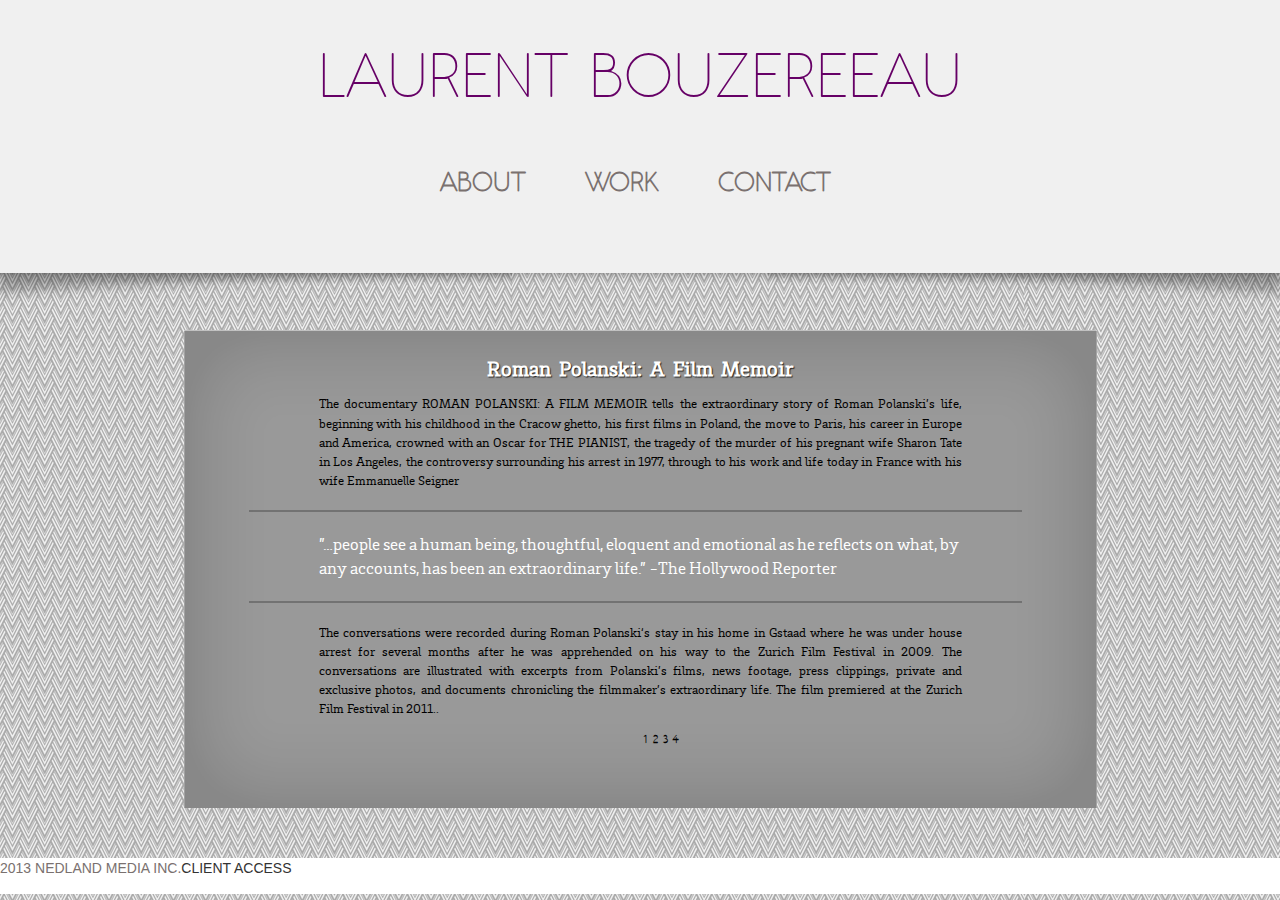
==== books.html @ bbc51efc "Added: files" ====
<!DOCTYPE html>
<!--[if lt IE 7]>      <html class="no-js lt-ie9 lt-ie8 lt-ie7"> <![endif]-->
<!--[if IE 7]>         <html class="no-js lt-ie9 lt-ie8"> <![endif]-->
<!--[if IE 8]>         <html class="no-js lt-ie9"> <![endif]-->
<!--[if gt IE 8]><!--> <html class="no-js"> <!--<![endif]-->
    <head>
        <meta charset="utf-8">
        <meta http-equiv="X-UA-Compatible" content="IE=edge,chrome=1">
        <title></title>
        <meta name="description" content="">
        <meta name="viewport" content="width=device-width">

        <link rel="stylesheet" href="css/bootstrap.min.css">
        <link rel="stylesheet" href="css/bootstrap-theme.min.css">
        <link rel="stylesheet" href="css/main.css">

        <script src="js/vendor/modernizr-2.6.2-respond-1.1.0.min.js"></script>
    </head>
    <body>
      <div id="header">
        <span id="title">Laurent Bouzereeau<span>
        <div id="nav">
          <ul>
            <li><a href"about.html"><span class="navtext">ABOUT</span></a></li>
            <li><a href"#">WORK</a></li>
            <li><a href"#">CONTACT</a></li>
            
          </ul>
        </div>

      </div>
      <div class="header_shadow">
        <div class="header_shadow_left">
        </div>
        <div class="header_shadow_right">
        </div>
      </div>

      <div id="documentary">
        <div id="documentary_container">
          <p class="documentary_title">Roman Polanski: A Film Memoir </p>
          <p class="documentary_text">
            The documentary ROMAN POLANSKI: A FILM MEMOIR tells the extraordinary story of Roman Polanski’s life, beginning with his childhood in the Cracow ghetto, his first films in Poland, the move to Paris, his career in Europe and America, crowned with an Oscar for THE PIANIST, the tragedy of the murder of his pregnant wife Sharon Tate in Los Angeles, the controversy surrounding his arrest in 1977, through to his work and life today in France with his wife Emmanuelle Seigner
          </p>
          <hr/>
          <p class="documentary_quote">
            ”…people see a human being, thoughtful, eloquent and emotional as he reflects on what, by any accounts, has been an extraordinary life.”    -The Hollywood Reporter
          </p>
          <hr/>
          <p class="documentary_text">
          The conversations were recorded during Roman Polanski‘s stay in his home in Gstaad where he was under house arrest for several months after he was apprehended on his way to the Zurich Film Festival in 2009. The conversations are illustrated with excerpts from Polanski’s films, news footage, press clippings, private and exclusive photos, and documents chronicling the filmmaker’s extraordinary life.   The film premiered at the Zurich Film Festival in 2011..
          </p>
          <div id="documentary_paginator">
                        
              <ul>
                <li><span class="paginator">1</span></li>
                <li><span class="paginator">2</span></li>
                <li><span class="paginator">3</span></li>
                <li><span class="paginator">4</span></li>
              </ul>
            
          </div>
        </div>
        
      </div>

      


      <div id="footer">
        <span  id="trade">2013 NEDLAND MEDIA INC.</span>
        <span id="footermessage">CLIENT ACCESS</span>
      </div>
    







    <script src="//ajax.googleapis.com/ajax/libs/jquery/1.10.1/jquery.min.js"></script>
        <script>window.jQuery || document.write('<script src="js/vendor/jquery-1.10.1.min.js"><\/script>')</script>

        <script src="js/vendor/bootstrap.min.js"></script>

        <script src="js/main.js"></script>

        <script>
            var _gaq=[['_setAccount','UA-XXXXX-X'],['_trackPageview']];
            (function(d,t){var g=d.createElement(t),s=d.getElementsByTagName(t)[0];
            g.src='//www.google-analytics.com/ga.js';
            s.parentNode.insertBefore(g,s)}(document,'script'));
        </script>
    </body>
</html>
---- css/main.css ----
/* ==========================================================================
   Author's custom styles
   ========================================================================== */


@font-face
{
    font-family: title;
    src: url('../fonts/register-sans-btn-lt.ttf');
} 

@font-face
{
    font-family: brixslab-regular ;
    src: url('../fonts/brixslab-regular.ttf');
}




body
{
	background-color: #c0c0c0;
    background-image:url('../img/background.png'); 
    background-repeat:repeat;
}



/* 1024 */

    #header
    {
    	background-attachment: fixed;
        background-position: center center;
        background-size: cover;
        color: #FFFFFF;
        cursor: default;
        padding: 2.5em 0 2em;
        width: 100%;   
        text-align: center;
        background-color:#f0f0f0;
        height: 273px;

    }

    #header li
    {
        font-weight: bold;
    }


    .header_shadow
    {
        height: 31px;
        width: 100%;
        background-image: url('../img/shadow_center.png');
        
        background-repeat: repeat-x;
        
    }


    .header_shadow_left
    {
        background-image: url('../img/shadow_left.png');
        background-origin:content-box;
        background-size:100% 100%;   
        float: left; 
        height: 31px;
        width: 512px;
    }


    .header_shadow_right
    {
        background-image: url('../img/shadow_right.png');
        background-origin:content-box;
        background-size:100% 100%;   
        float: right; 
        height: 31px;
        width: 512px;
    }




    #title
    {	
    	color: #660066;
    	text-align: center;
    	font-size: 47pt;
        font-family: title;
        text-transform: uppercase;  
    
    }

    #nav{
    	left: 0;
        overflow: hidden;
        padding: 1.5em 0;
        text-align: center;
        top: 0;
        width: 100%;
        z-index: 1;
        font-size: 20pt;
        color: #7a716f;

    }
    #nav a
    {
    	color: #7a716f;
       
    }

    #nav a:hover
    {
    	color: #660066;
        text-decoration: none;
         
    } 

    #nav > li
    {
        width: 113px;
    }


    #nav > ul > li{

       
        display: inline-block;
        list-style-type:none;
        margin-right: 50px;
    }


    #nav >  ul > li:hover
    {
        
    }

    /* Content */

    #content
    {
        background-image: url('../img/bioback.png');
        background-repeat: repeat-x;
        background-position: center;
        background-origin:content-box;
        background-size:100% 100%;
        width: 913px;
        height: 800px;
        background-color: #999999;
        margin: 0 auto;
        margin-top: 30px;
    }


    #slideshow
    {
        width: 913px;
        height: 327px;
        background-color:#202020;
        margin: 0 auto;
        margin-top: 26px;
    }

    #slideshow_left
    {
        float: left;
        margin-top: 140px;

    }

    #slideimage 
    {
        margin: 0 auto;
        width: 826px;
        float: left;
        margin-top: 12px;

    }


    #slideshow_right
    {
        float: right;
        margin-top: 140px;

    }


    #slideshow li
    {
        display: inline;
        list-style: none;
        margin-left: 30px;
    }


    /* Bioexcerpt */
    #bioexcerpt
    {
        width: 913px;
        height: 269px;
        background-color: #919191;
        margin: 0 auto;
        margin-top: 26px;
        font-family: brixslab-regular;

        background-image: url('../img/bioexcerpt.png');
        background-repeat: repeat-x;
        background-position: center;
        background-origin:content-box;
        background-size:100% 100%;

    }




    #bioexcerpt_img 
    {
        float: left;
    }

    #bioexcerpt_img > img
    {
        height:164px;
        width:122px; 
        margin-left: 49px; margin-top: 49px;   
    }

    #biotextauthor
    {
        margin-top: 33px; margin-left: 36px;
        float: left;
        width: 290px;
    }

    .biotextauthor_title
    {
        text-shadow: 0px 1px 1px rgba(0, 0, 0, 0.75);
        color: white;
        font-size: 18pt;
    }

    .biotextauthor_info
    {
        color: black;
        font-size: 11pt;
        width: 381px;
    }

    .biotextauthor_readmore
    {
        color: #660066; 
    }



    #biopost
    {
        margin-right: 20px; 
        height: 181px; 
        width: 261px; 
        margin-top: 41px; 
        margin-left: 14px;
        float: right;
    }

    .biopost_title 
    {
        color : #520152;
        font-size: 18pt;
    }

    .biopost_text
    {
        color : #520152;
        font-size: 11pt;
        line-height: 25pt;

    }


    #trade 
    {
        float: left;
    }

    #quote
    {

        float: left;
    }


    

    #biotext
    {
        width: 600px;
        float: left;
        clear: left;
        padding-left: 20px;
        padding-right: 20px;
        padding-top: 20px;
        font-family: brixslab-regular;
        padding-left: 52px;
        text-align: justify;
    }

    #biotext > span 
    {
        color: white;
        font-weight: bold;
        text-shadow: 0px 1px 1px rgba(0, 0, 0, 0.75);
        font-size: 14pt;

    }

    #photo img
    {
        
        margin-top: 48px;
        width: 234px;


    }


    #awards 
    {
        margin-top: 46px;
        padding-left: 632px; 
        padding-right: 30px;
        font-family: Aleo-Regular;


        
    }

    #awards > span
    {
        color: white;
        font-weight: bold;
        text-shadow: 0px 1px 1px rgba(0, 0, 0, 0.75);
        font-size: 14pt;

    }




    #quotewidget
    {

        background-image: url('../img/awards.png');
        background-repeat: repeat-x;
        background-position: center;
        background-origin: content-box;
        background-size:100% 100%;
        font-family:  brixslab-regular;
        width: 913px;
        height: 147px;
        background-color:#202020;
        margin: 0 auto;
        margin-top: 26px;
    }

    #author_quote
    {

        float: left;
        width: 170px;
        margin-left: 100px; margin-top: 56px;
    }

    #quote
    {
         margin-top: 43px; 
         margin-left: 35px;
         font-size: 15pt;
    }

    /* Documentary */

    #documentary
    {
        width: 913px;
        height: 478px;
        background: #979797;        
        margin: 26px auto 0 auto;

        background-image: url('../img/documentaryfeatures.png');
        background-repeat: repeat-x;
        background-position: center;
        background-origin: content-box;
        background-size:100% 100%;

    }

    #documentary_container
    {
        width: 100%;
        height: 100%;
        padding-left: 135px; 
        padding-right: 135px;
        padding-top: 24px;
        font-family: brixslab-regular;
    }

    #documentary_container hr
    {
       margin-left: -70px;
       width:120%;
       border: 0.5px solid rgba(0,0,0,0.25);
       
    }

    .documentary_title
    {
        font-size: 16pt;
        font-weight: bold;
        color: white;
        text-shadow: 1px 1px 1px rgba(0, 0, 0, 0.75);
        text-align: center;
        word-spacing: .2em;

    }

    .documentary_quote
    {
        font-size: 13pt;
        color: white;
        font-weight: lighter;
    }

    .documentary_text
    {
        font-size: 10pt;
        text-align: justify;
        color: black;

    }


    #documentary_paginator > ul
    {   
        
        text-align: center;
    }   

    #documentary_paginator > ul > li
    {

        display: inline-block;
        list-style-type:none;

    }




    .paginator
    {
        font-family: title;
        font-size: 8pt;
        font-weight: bold;
        display: block;
        color: black;

    }


    .paginator:hover
    {
        font-family: title;
        font-weight: bold;
        display: block;
        width: 15px;
        height: 14px;
        background: #3e3e3e;
        font-family: title;
        font-size: 8pt;
        color: white;
        text-align: center;

    }
    
    #documentary_paginator > div:hover
    {
        display: inline;
        list-style: none;
        width: 15px;
        height: 14px;
        background: black;
        color: white;
    }


    
    

    /*End Documentary */


    /* Footer */


    #footer
    {
        margin-top: 50px;
        width: 100%;
        height: 36px;
        background: white;
        
    }

    #trade
    {
        text-align: left;
        color: #7a716f;
    }

    #trade
    {
        text-align: right;
        color: #7a716f;
    }

/* end 1024 */
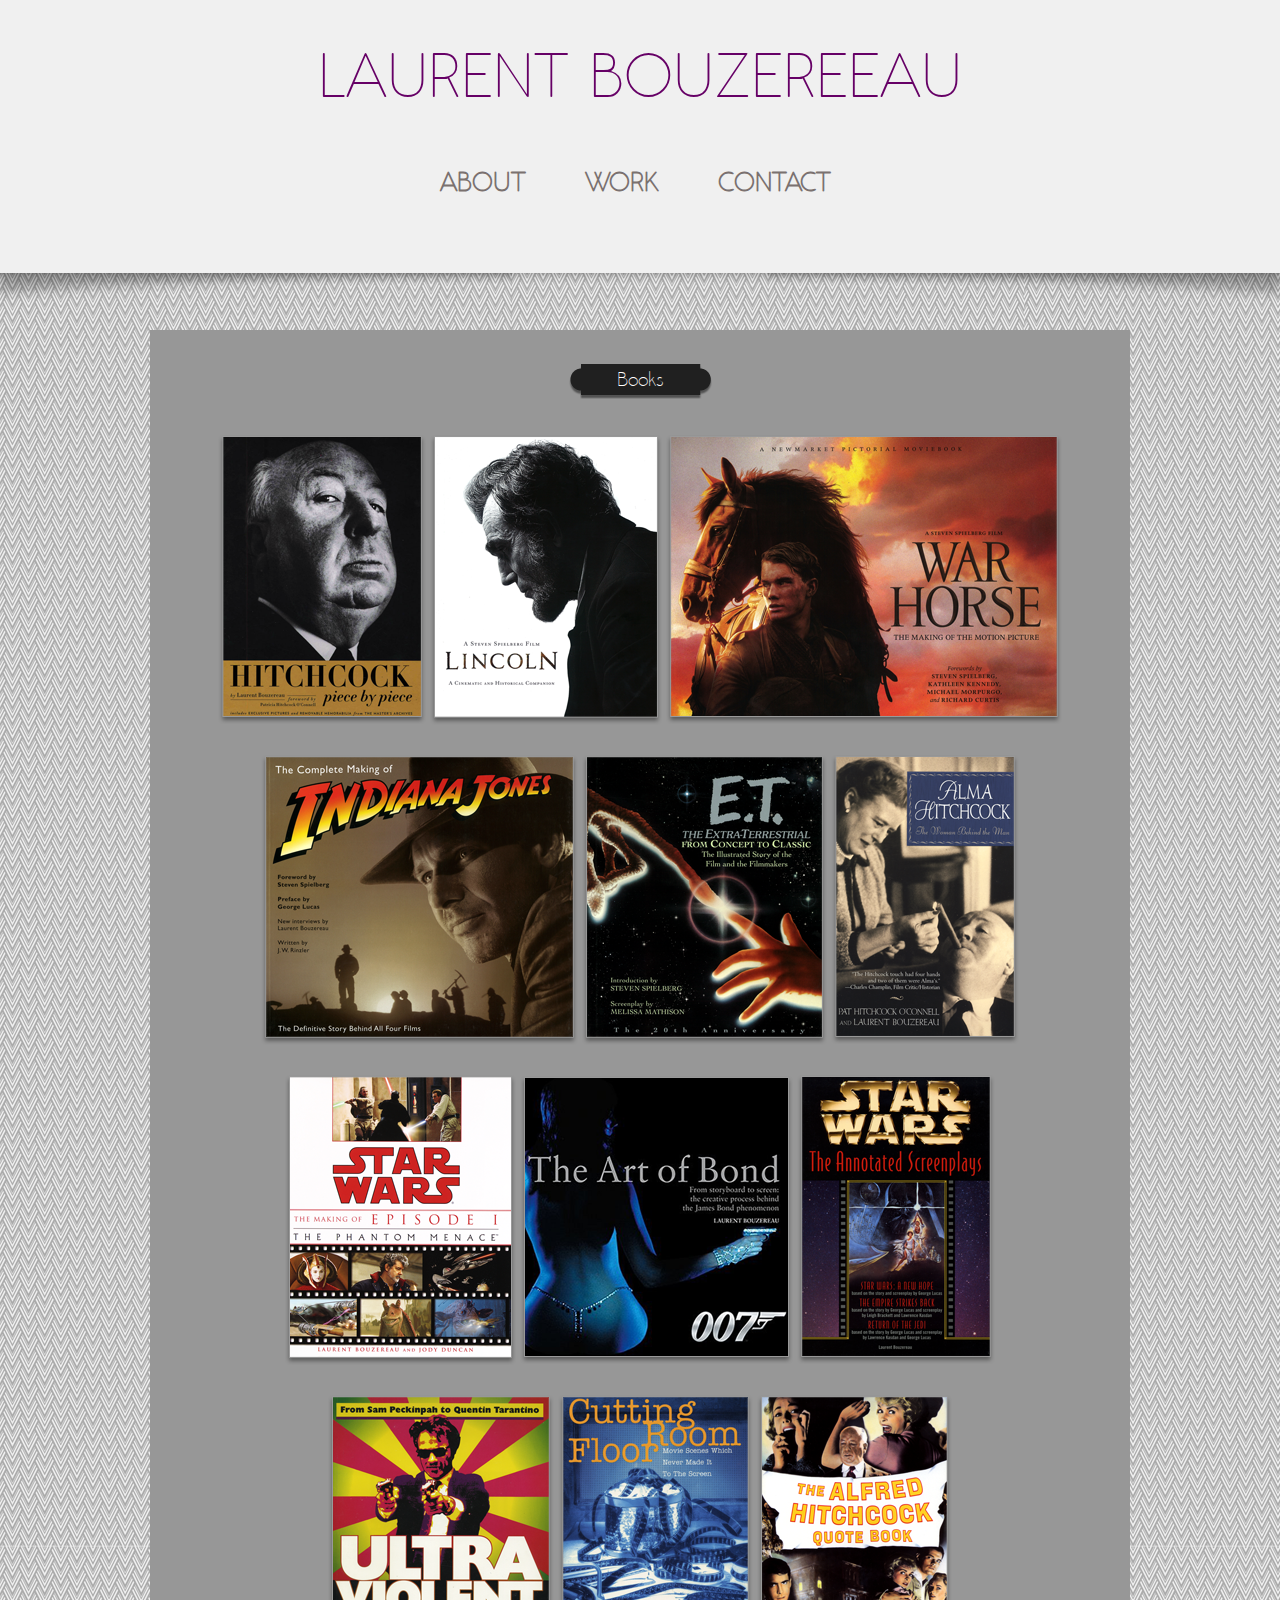
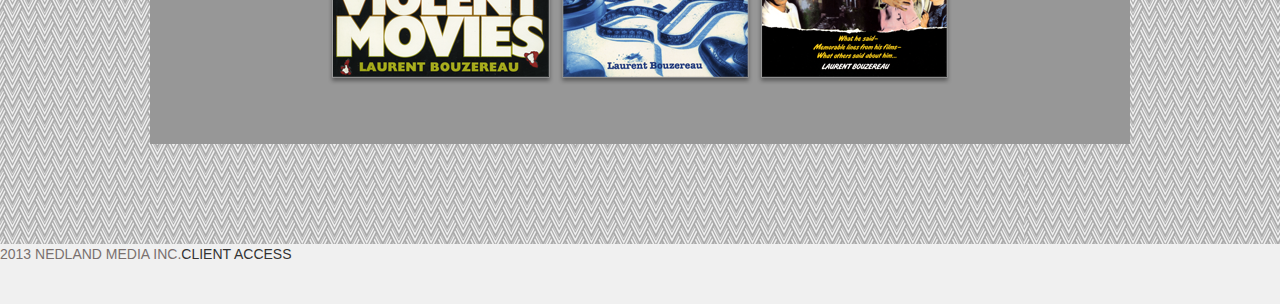
==== commit 3fb7c17e: "Changes to responsive" ====
--- a/books.html
+++ b/books.html
@@ -36,35 +36,105 @@
         </div>
       </div>
 
-      <div id="documentary">
-        <div id="documentary_container">
-          <p class="documentary_title">Roman Polanski: A Film Memoir </p>
-          <p class="documentary_text">
-            The documentary ROMAN POLANSKI: A FILM MEMOIR tells the extraordinary story of Roman Polanski’s life, beginning with his childhood in the Cracow ghetto, his first films in Poland, the move to Paris, his career in Europe and America, crowned with an Oscar for THE PIANIST, the tragedy of the murder of his pregnant wife Sharon Tate in Los Angeles, the controversy surrounding his arrest in 1977, through to his work and life today in France with his wife Emmanuelle Seigner
-          </p>
-          <hr/>
-          <p class="documentary_quote">
-            ”…people see a human being, thoughtful, eloquent and emotional as he reflects on what, by any accounts, has been an extraordinary life.”    -The Hollywood Reporter
-          </p>
-          <hr/>
-          <p class="documentary_text">
-          The conversations were recorded during Roman Polanski‘s stay in his home in Gstaad where he was under house arrest for several months after he was apprehended on his way to the Zurich Film Festival in 2009. The conversations are illustrated with excerpts from Polanski’s films, news footage, press clippings, private and exclusive photos, and documents chronicling the filmmaker’s extraordinary life.   The film premiered at the Zurich Film Festival in 2011..
-          </p>
-          <div id="documentary_paginator">
-                        
-              <ul>
-                <li><span class="paginator">1</span></li>
-                <li><span class="paginator">2</span></li>
-                <li><span class="paginator">3</span></li>
-                <li><span class="paginator">4</span></li>
-              </ul>
-            
-          </div>
+
+      <div id="books">
+        <div id="books_title">
+            <span>Books</span>
         </div>
-        
+        <div id="books_container">
+            <ul>
+              <li>
+                <div class="movie">
+                  <img src="img/books/row_a1.png" />
+                  <span class="span_hover">STEVEN SPIELBERG'S<br/>WAR HORSE <br/><br/>Contributor<br/><br/>Newmarket Press(2011)</span>
+                </div>
+              </li>
+              <li>
+                <div class="movie">
+                  <img src="img/books/row_a2.png" />
+                  <span class="span_hover">STEVEN SPIELBERG'S<br/>WAR HORSE <br/><br/>Contributor<br/><br/>Newmarket Press(2011)</span>
+                </div>
+              </li>
+              <li>
+                <div class="movie">
+                  <img src="img/books/row_a3.png" />
+                  <span class="span_hover">STEVEN SPIELBERG'S<br/>WAR HORSE <br/><br/>Contributor<br/><br/>Newmarket Press(2011)</span>
+                </div>
+              </li>
+            </ul>
+
+
+            <ul>
+              <li>
+                <div class="movie">
+                  <img src="img/books/row_b1.png" />
+                  <span class="span_hover">STEVEN SPIELBERG'S<br/>WAR HORSE <br/><br/>Contributor<br/><br/>Newmarket Press(2011)</span>
+                </div>
+              </li>
+              <li>
+                <div class="movie">
+                  <img src="img/books/row_b2.png" />
+                  <span class="span_hover">STEVEN SPIELBERG'S<br/>WAR HORSE <br/><br/>Contributor<br/><br/>Newmarket Press(2011)</span>
+                </div>
+              </li>
+              <li>
+                <div class="movie">
+                  <img src="img/books/row_b3.png" />
+                  <span class="span_hover">STEVEN SPIELBERG'S<br/>WAR HORSE <br/><br/>Contributor<br/><br/>Newmarket Press(2011)</span>
+                </div>
+              </li>
+            </ul>
+
+
+            <ul>
+              <li>
+                <div class="movie">
+                  <img src="img/books/row_c1.png" />
+                  <span class="span_hover">STEVEN SPIELBERG'S<br/>WAR HORSE <br/><br/>Contributor<br/><br/>Newmarket Press(2011)</span>
+                </div>
+              </li>
+              <li>
+                <div class="movie">
+                  <img src="img/books/row_c2.png" />
+                  <span class="span_hover">STEVEN SPIELBERG'S<br/>WAR HORSE <br/><br/>Contributor<br/><br/>Newmarket Press(2011)</span>
+                </div>
+              </li>
+              <li>
+                <div class="movie">
+                  <img src="img/books/row_c3.png" />
+                  <span class="span_hover">STEVEN SPIELBERG'S<br/>WAR HORSE <br/><br/>Contributor<br/><br/>Newmarket Press(2011)</span>
+                </div>
+              </li>
+            </ul>
+
+
+             <ul>
+              <li>
+                <div class="movie">
+                  <img src="img/books/row_d1.png" />
+                  <span class="span_hover">STEVEN SPIELBERG'S<br/>WAR HORSE <br/><br/>Contributor<br/><br/>Newmarket Press(2011)</span>
+                </div>
+              </li>
+              <li>
+                <div class="movie">
+                  <img src="img/books/row_d2.png" />
+                  <span class="span_hover">STEVEN SPIELBERG'S<br/>WAR HORSE <br/><br/>Contributor<br/><br/>Newmarket Press(2011)</span>
+                </div>
+              </li>
+              <li>
+                <div class="movie">
+                  <img src="img/books/row_d3.png" />
+                  <span class="span_hover">STEVEN SPIELBERG'S<br/>WAR HORSE <br/><br/>Contributor<br/><br/>Newmarket Press(2011)</span>
+                </div>
+              </li>
+            </ul>
+          
+
+        </div>
+     
+
       </div>
 
-      
 
 
       <div id="footer">
@@ -72,12 +142,6 @@
         <span id="footermessage">CLIENT ACCESS</span>
       </div>
     
-
-
-
-
-
-
 
     <script src="//ajax.googleapis.com/ajax/libs/jquery/1.10.1/jquery.min.js"></script>
         <script>window.jQuery || document.write('<script src="js/vendor/jquery-1.10.1.min.js"><\/script>')</script>
--- a/css/main.css
+++ b/css/main.css
@@ -7,7 +7,7 @@
 
 @font-face
 {
-    font-family: title;
+    font-family: registersans;
     src: url('../fonts/register-sans-btn-lt.ttf');
 } 
 
@@ -92,7 +92,7 @@
     	color: #660066;
     	text-align: center;
     	font-size: 47pt;
-        font-family: title;
+        font-family: registersans;
         text-transform: uppercase;  
     
     }
@@ -468,7 +468,7 @@
 
     .paginator
     {
-        font-family: title;
+        font-family: registersans;
         font-size: 8pt;
         font-weight: bold;
         display: block;
@@ -479,13 +479,13 @@
 
     .paginator:hover
     {
-        font-family: title;
+        font-family: registersans;
         font-weight: bold;
         display: block;
         width: 15px;
         height: 14px;
         background: #3e3e3e;
-        font-family: title;
+        font-family: registersans;
         font-size: 8pt;
         color: white;
         text-align: center;
@@ -502,11 +502,96 @@
         color: white;
     }
 
-
     
+
+    /*End Documentary */
+
+
+    /* Books */
+
+    #books
+    {
+        width: 980px;
+        height: auto;
+        background: #979797;        
+        margin: 26px auto 29px auto;
+        padding-bottom: 29px;
+        padding-top: 29px;
+    }
+
+    #books_title > span
+
+    {
+        font-family: registersans;
+        font-size: 15pt;
+        background: url('../img/books.png');
+        background-repeat: no-repeat;
+        background-position: center;
+        padding-top:7px;
+        padding-bottom: 10px;
+        width: 143;
+        height: 45;
+        color: white;
+        display: block;
+        text-align: center;
+        margin-bottom: 30px;
+    }
+
     
 
-    /*End Documentary */
+
+
+    #books_container
+    {
+        text-align: center;   
+    }
+
+    #books_container  li 
+    {
+        display: inline-block;
+
+    }
+
+    #books_container  ul
+    {
+        margin-bottom: 30px;
+        padding-left: 0px;
+    }
+
+
+.movie {
+    position: relative;
+    display: inline-block;
+}
+
+.span_hover {
+    color: white;
+    bottom: 7px;
+    display: none;
+    height: 97%;
+    left: 5px;
+    position: absolute;
+    font-family: brixslab-regular;
+    font-size: 12pt;
+    padding-top: 70px;
+    right: -9px;
+    width: 97%;
+    background-color: rgba(0,0,0,0.6);
+    
+}
+
+.movie:hover img {
+    opacity:0.8;
+    
+}
+
+.movie:hover .span_hover {
+    display: block;
+}
+
+
+
+    /* ENd Books */
 
 
     /* Footer */
@@ -514,10 +599,15 @@
 
     #footer
     {
-        margin-top: 50px;
-        width: 100%;
-        height: 36px;
-        background: white;
+       
+
+
+       position: relative; 
+       margin-top: 100px; 
+       clear: both;
+       background: #F0F0F0;
+       height: 60px;
+       width: 100%;
         
     }
 
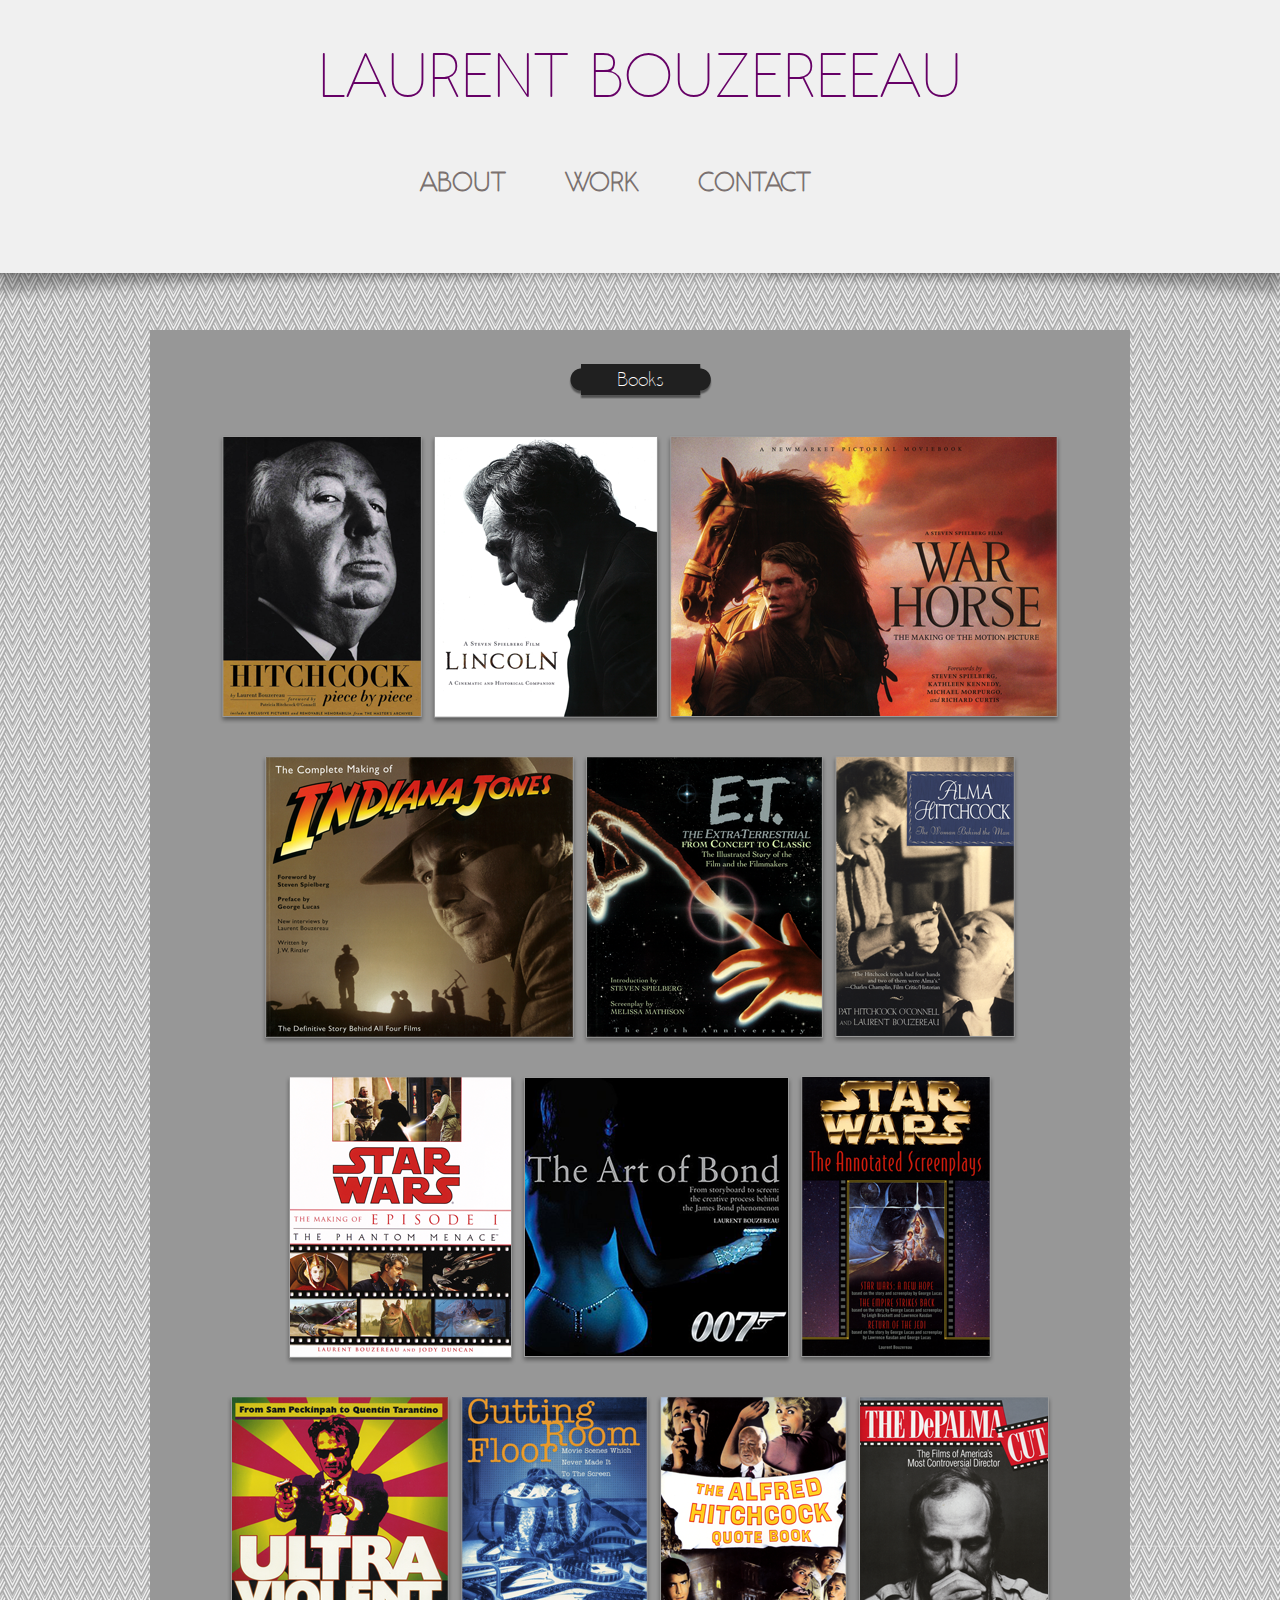
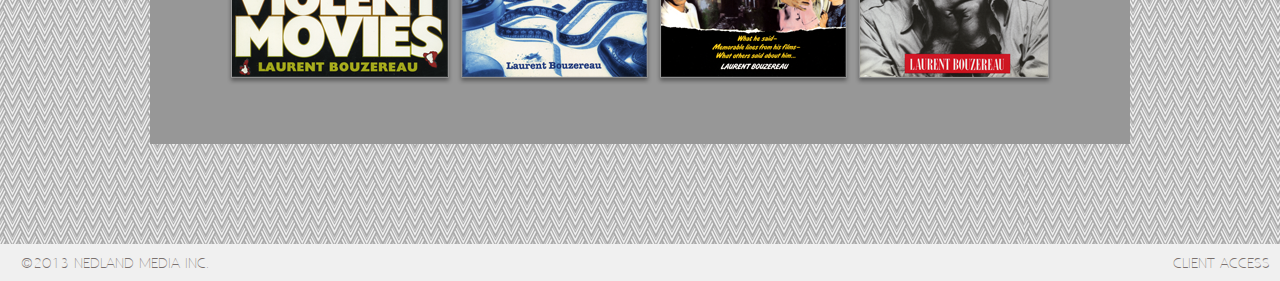
==== commit ea31744c: "Added: Last pages 1024" ====
--- a/books.html
+++ b/books.html
@@ -127,6 +127,12 @@
                   <span class="span_hover">STEVEN SPIELBERG'S<br/>WAR HORSE <br/><br/>Contributor<br/><br/>Newmarket Press(2011)</span>
                 </div>
               </li>
+              <li>
+                <div class="movie">
+                  <img src="img/books/row_d4.png" />
+                  <span class="span_hover">STEVEN SPIELBERG'S<br/>WAR HORSE <br/><br/>Contributor<br/><br/>Newmarket Press(2011)</span>
+                </div>
+              </li>
             </ul>
           
 
@@ -138,7 +144,7 @@
 
 
       <div id="footer">
-        <span  id="trade">2013 NEDLAND MEDIA INC.</span>
+        <span  id="trade">&copy;2013 NEDLAND MEDIA INC.</span>
         <span id="footermessage">CLIENT ACCESS</span>
       </div>
     
--- a/css/main.css
+++ b/css/main.css
@@ -46,44 +46,88 @@
 
     }
 
+    .header_submenu
+    {
+
+        background-image: url("../img/sub_menu.png");
+        background-repeat: no-repeat;
+        background-size: contain;
+        padding: 6px;
+        text-align: center;
+        width: 855px;
+        height: 42px;
+        display: none;
+        position: absolute;
+        
+    }
+
+    .header_submenu > li
+    {
+
+        font-size: 9pt;
+        padding-left: 20px;
+        font-weight: bold;
+        text-transform: uppercase;
+        padding-top: 2px;
+    }
+
+    .header_submenu > li:hover
+    {
+        
+        color: #660094;
+    }
+
+
+
+    .header_submenu li
+    {
+        display: inline-block;
+    }
+
     #header li
     {
         font-weight: bold;
     }
 
-
-    .header_shadow
-    {
-        height: 31px;
-        width: 100%;
-        background-image: url('../img/shadow_center.png');
-        
-        background-repeat: repeat-x;
-        
-    }
-
-
-    .header_shadow_left
-    {
-        background-image: url('../img/shadow_left.png');
-        background-origin:content-box;
-        background-size:100% 100%;   
-        float: left; 
-        height: 31px;
-        width: 512px;
-    }
-
-
-    .header_shadow_right
-    {
-        background-image: url('../img/shadow_right.png');
-        background-origin:content-box;
-        background-size:100% 100%;   
-        float: right; 
-        height: 31px;
-        width: 512px;
-    }
-
+        .header_shadow
+        {
+            height: 31px;
+            width: 100%;
+        }
+
+   
+        .header_shadow
+        {
+            height: 31px;
+            width: 100%;
+            background-image: url('../img/shadow_center.png');
+            
+            background-repeat: repeat-x;
+            
+        }
+
+
+        .header_shadow_left
+        {
+            background-image: url('../img/shadow_left.png');
+            background-origin:content-box;
+            background-size:100% 100%;   
+            float: left; 
+            height: 31px;
+            width: 512px;
+        }
+
+
+        .header_shadow_right
+        {
+            background-image: url('../img/shadow_right.png');
+            background-origin:content-box;
+            background-size:100% 100%;   
+            float: right; 
+            height: 31px;
+            width: 512px;
+        }
+   
 
 
 
@@ -122,10 +166,19 @@
          
     } 
 
+    #nav ul
+    {
+        margin-left: auto;
+        margin-right: auto;
+        padding-left: 0px;
+    }
+
     #nav > li
     {
         width: 113px;
     }
+
+
 
 
     #nav > ul > li{
@@ -559,55 +612,359 @@
     }
 
 
-.movie {
-    position: relative;
-    display: inline-block;
-}
-
-.span_hover {
-    color: white;
-    bottom: 7px;
-    display: none;
-    height: 97%;
-    left: 5px;
-    position: absolute;
-    font-family: brixslab-regular;
-    font-size: 12pt;
-    padding-top: 70px;
-    right: -9px;
-    width: 97%;
-    background-color: rgba(0,0,0,0.6);
+    .movie {
+        position: relative;
+        display: inline-block;
+    }
+
+    .span_hover {
+        color: white;
+        bottom: 7px;
+        display: none;
+        height: 97%;
+        left: 5px;
+        position: absolute;
+        font-family: brixslab-regular;
+        font-size: 12pt;
+        padding-top: 70px;
+        right: -9px;
+        width: 97%;
+        background-color: rgba(0,0,0,0.6);
+        
+    }
+
+    .movie:hover img {
+        opacity:0.8;
+        
+    }
+
+    .movie:hover .span_hover {
+        display: block;
+    }
+
+    /* ENd Books */
+
     
-}
-
-.movie:hover img {
-    opacity:0.8;
+
+    /* Misc */
+
+    #misc
+    {
+        background: url('../img/misc/background.png');
+
+        background-repeat: no-repeat;
+        width: 915px;
+        height: 612px;
+        margin: 0 auto;
+    }
+
+    .misc_documentaries
+    {
+        font-family: brixslab-regular;
+        float: left;
+        width: 65%;
+        padding-left: 37px;
+        padding-top: 40px;
+    }
+
+    .misc_documentaries > span
+    {
+        color: white;
+        font-size: 18pt;
+        text-shadow: 0px 1px 1px rgba(0, 0, 0, 0.75);
+
+    }
+
+    .misc_documentaries p
+    {
+        text-align: justify;
+        font-weight: bold;
+    }
+
+
+    .misc_documentaries_right_top
+    {
+        font-family: brixslab-regular;
+        float: right;
+        width: 35%;
+        padding-top: 45px;
+        padding-left: 25px;
+        padding-right: 30px;
+    }
+
+    .misc_documentaries_right_top > span
+    {
+        color: white;
+        font-size: 14pt;
+        text-shadow: 0px 1px 1px rgba(0, 0, 0, 0.75);
+    }
+
+    .misc_documentaries_right_top p
+    {
+        font-weight: bold;
+        font-size: 9pt;
+    }
+
+
+    .misc_documentaries_right_bottom
+    {
+        font-family: brixslab-regular;
+        float: right;
+        width: 35%;
+        padding-top: 45px;
+        padding-left: 25px;
+        padding-right: 30px;
+    }
+
+    .misc_documentaries_right_bottom > span
+    {
+        text-shadow: 0px 1px 1px rgba(0, 0, 0, 0.75);
+        color: white;
+        font-size: 14pt;
+    }
+
+    .misc_documentaries_right_bottom p
+    {
+        font-weight: bold;
+        font-size: 9pt;
+    }
+
+
+
+    /* End Misc */
+
+
+    /* Behind */
+
+    #behind 
+    {
+        background: url('../img/behind/background.png');
+        background-repeat: no-repeat;
+        width: 915px;
+        height: 541px; 
+        margin: 0 auto;
+        margin-top: 30px;
+    }
+
+    #behind hr
+    {
+        border: 1px solid #3e3e3e;
+        width: 80%;
+        padding-left: 30px;
+        padding-right: 40px;
+
+    }
+
+
+    .behindthescenes 
+    {
+         font-family: brixslab-regular;
+         padding-top: 30px;
+    }
+
+
+    .behindthescenes_title 
+    {
+        font-size: 16pt;
+        color: white;
+        text-align: center;
+        text-shadow: 0px 1px 1px rgba(0, 0, 0, 0.75);
+
+    }
+
+    .behindthescenes_text
+    {
+        text-align: justify;
+        font-weight: bold;
+        font-size: 10pt;
+        padding-left: 150px;
+        padding-right: 150px;
+
+
+
+    }
+
+    .behind_text
+    {
+        width: 100%;
+        text-align: left;
+        font-weight: bold;
+        font-family: brixslab-regular;
+    }
+
+    .behind_text_left
+    {
+        float: left;
+        width: 50%;
+        padding-left: 200px;
+        
+    }
+
+
+    .behind_text_right
+    {
+        width: 50;
+        padding-left: 100px;
+        float: left;
+
+    }
+
+    .behind_year
+    {
+        text-align: center; 
+        color:white;
+        font-family: brixslab-regular;
+        font-size: 16pt;
+
+    }
+
+    /* End Behind */
+
+
+
+    /* Contact */
+    #contact
+    {
+        width: 915px;
+        height: 165px;
+        margin: 0 auto;
+        background: url('../img/contact/contact.png') #f0f0f0 ;
+    }
+
+    #contact ul
+    {
+        padding-top: 43px;
+        padding-left: 170px;
+    }
     
-}
-
-.movie:hover .span_hover {
-    display: block;
-}
-
-
-
-    /* ENd Books */
+    #contact ul li
+    {
+        display: inline-block;
+    }
+
+    .contact_title 
+    {
+
+        
+        font-family: registersans;
+        font-size: 15pt;
+        font-weight: bold;
+        color: #736967;
+
+    }
+
+    .contact_name
+    {
+
+        font-family: brixslab-regular;
+        font-size: 11pt;
+        color: #660066;
+    }
+
+    .contact_resolution
+    {
+        font-family: brixslab-regular;
+        font-size: 10pt;
+        font-weight: bold;
+        color: #010101;
+    }
+
+    /* End Contact */
+
+    
+
+    /* Feature */
+    #feature
+    {
+        width: 913px;
+        height: 635px;
+        
+        margin: 0 auto;
+        margin-bottom: 39px;
+    }
+
+    .feature_images
+    {
+        float: left;
+
+    }
+
+    .featured_list
+    {
+        float: left;
+    }
+
+    .featured_list > ul
+     {
+        padding-left: 0px;
+     }
+
+    .featured_list>ul> li
+    {
+        display: inline-block;
+    }
+
+    .feature_images_title
+    {
+
+        background: url('../img/featured/featured.png') ;  
+        background-repeat: no-repeat;
+        text-align: center;
+        font-family: registersans;
+        font-weight: bold;
+        font-size: 14pt;
+        text-transform: uppercase;
+        width: 329px;
+        height: 36px;
+        padding-top: 4px;
+        color: white; 
+        margin: 0 auto;
+        margin-bottom: 20px;
+    }
+
+    .featured_press
+    {
+        background: url('../img/featured/featured_background.png') #f0f0f0 ;
+        background-repeat: no-repeat;
+        float: right;
+        width: 335px;
+        height: 615px;
+        font-family: brixslab-regular;
+        color: #f0f0f0;
+        padding-top: 39px; 
+        padding-left: 39px; 
+        padding-right: 23px;
+    }
+
+    .featured_press_title
+    {
+        text-shadow: 0px 1px 1px rgba(0, 0, 0, 0.75);
+        font-size: 22pt;
+
+    }
+
+    .featured_press_highlight
+    {
+        color: #520152;
+        font-size: 12pt;
+        font-weight: bold;
+    }
+
+
+    /*End Feature */
 
 
     /* Footer */
 
-
     #footer
     {
-       
-
-
        position: relative; 
        margin-top: 100px; 
        clear: both;
        background: #F0F0F0;
-       height: 60px;
+       height: 37px;
        width: 100%;
+       font-family: registersans;
         
     }
 
@@ -615,14 +972,23 @@
     {
         text-align: left;
         color: #7a716f;
-    }
-
-    #trade
-    {
+        padding-top: 10px; 
+        padding-left: 21px;
+    }
+
+    #footermessage
+    {
+        float: right;
+        padding-top: 10px; 
         text-align: right;
+        margin-right: 10px;
         color: #7a716f;
     }
 
+
+
+
+
 /* end 1024 */
 
 
